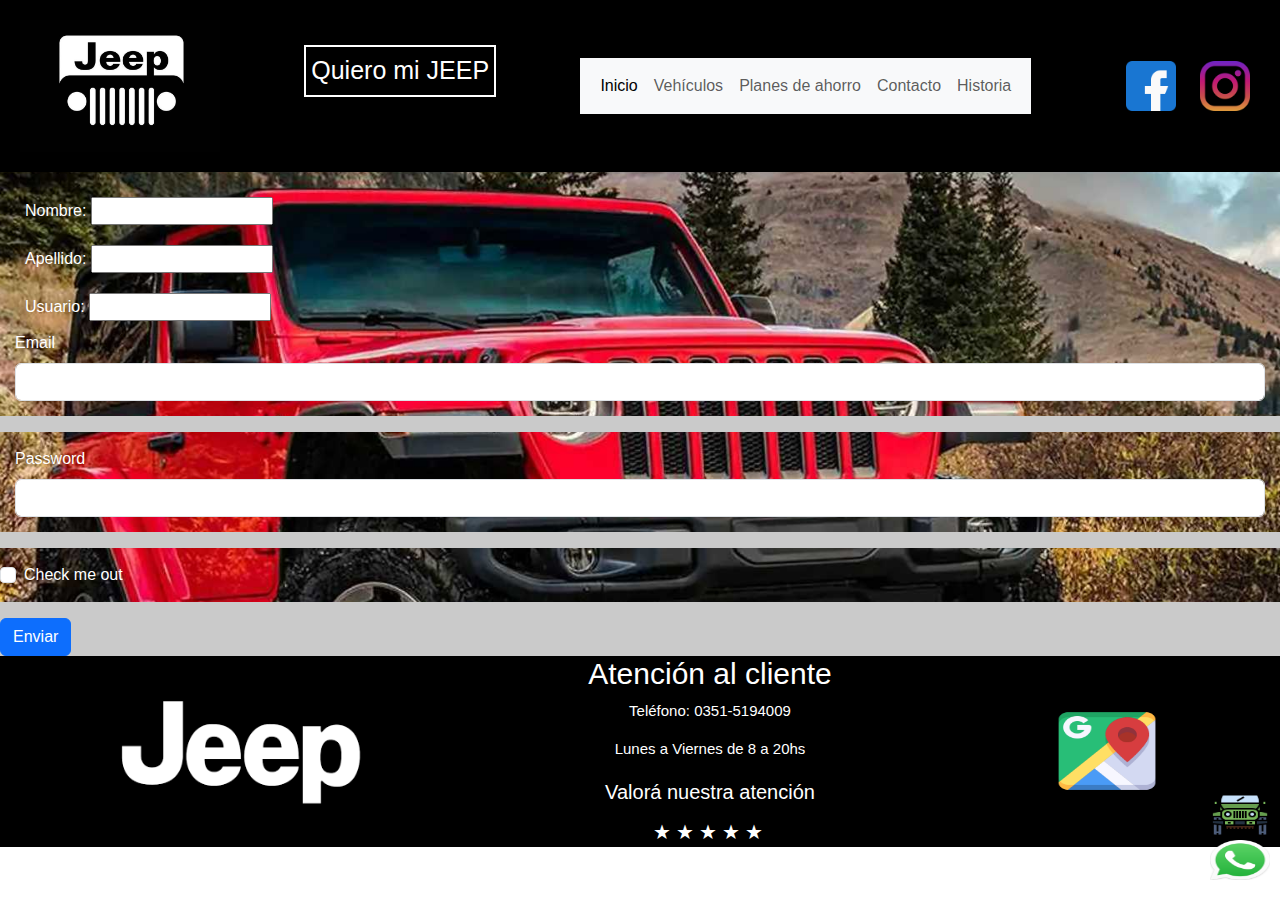
==== pages/contacto.html @ 8668ca27 "jeepcopia1" ====
<!DOCTYPE html>
<html lang="en">

<head>
    <link rel="stylesheet" href="../css/styles.css" />
    <meta charset="UTF-8">
    <meta name="viewport" content="width=device-width, initial-scale=1.0">
    <title>Document</title>
    <link rel="shortcut icon" href="../img/Jeeplogo.png">
    <link href="https://cdn.jsdelivr.net/npm/bootstrap@5.3.3/dist/css/bootstrap.min.css" rel="stylesheet"
        integrity="sha384-QWTKZyjpPEjISv5WaRU9OFeRpok6YctnYmDr5pNlyT2bRjXh0JMhjY6hW+ALEwIH" crossorigin="anonymous">
</head>

<body>
    <header>
        <!--LOGO VEHICULO JEEP-->
        <img src="../img/logovehiculojeep.jpg" alt="logo vehiculo jeep">
        <a href="../pages/vehiculos.html">
            <p>Quiero mi JEEP</p>
        </a>
        <nav class="navbar navbar-expand-lg bg-body-tertiary">
            <div class="container-fluid">
                <button class="navbar-toggler" type="button" data-bs-toggle="collapse" data-bs-target="#navbarText"
                    aria-controls="navbarText" aria-expanded="false" aria-label="Toggle navigation">
                    <span class="navbar-toggler-icon"></span>
                </button>
                <div class="collapse navbar-collapse" id="navbarText">
                    <ul class="navbar-nav me-auto mb-2 mb-lg-0">
                        <li class="nav-item">
                            <a class="nav-link active" aria-current="page" href="../index.html">Inicio</a>
                        </li>
                        <li class="nav-item">
                            <a class="nav-link" href="../pages/vehiculos.html">Vehículos</a>
                        </li>
                        <li class="nav-item">
                            <a class="nav-link" href="../pages/planesdeahorro.html">Planes de ahorro</a>
                        </li>
                        <li class="nav-item">
                            <a class="nav-link" href="../pages/contacto.html">Contacto</a>
                        </li>
                        <li class="nav-item">
                            <a class="nav-link" href="../pages/historia.html">Historia</a>
                        </li>
                    </ul>

                </div>
            </div>
        </nav>
        <div class="redessociales">
            <!--REDES SOCIALES-->
            <a href="https://www.facebook.com/Jeep.com.a" target="_blank"><img src="../img/facebook.png" alt=""></a>
            <a href="https://www.instagram.com/jeep_argentina/" target="_blank"><img src="../img/instagram.png"
                    alt=""></a>
        </div>
    </header>
    <main>
        <form>
            <div class="mb-3">
                <div>
                    <label for="nombre">Nombre:</label>
                    <input type="text" name="nombre" id="nombre">
                </div>
                <div>
                    <label for="apellido">Apellido:</label>
                    <input type="text" name="apellido" id="apellido">
                </div>
                <div>
                    <label for="Usuario">Usuario:</label>
                    <input type="text" name="Usuario" id="Usuario">
                </div>
                <label for="exampleInputEmail1" class="form-label">Email </label>
                <input type="email" class="form-control" id="exampleInputEmail1" aria-describedby="emailHelp">
            </div>
            <div class="mb-3">
                <label for="exampleInputPassword1" class="form-label">Password</label>
                <input type="password" class="form-control" id="exampleInputPassword1">
            </div>
            <div class="mb-3 form-check">
                <input type="checkbox" class="form-check-input" id="exampleCheck1">
                <label class="form-check-label" for="exampleCheck1">Check me out</label>
            </div>
            <button type="submit" class="btn btn-primary">Enviar</button>
        </form>
        <div class="whatsapp">
            <img class="jeepicono" src="../img/jeepicono.png" alt="">
            <a href="https://web.whatsapp.com/" target="_blank"><img class="whatsappicono" src="../img/whatsapp.png"
                    alt=""></a>
        </div>
    </main>
    <footer>
        <img src="../img/Jeeplogo.png" alt="jeep logo">
        <div class="atencionyvaloracion">
            <div class="atencion">
                <h2>Atención al cliente</h2>
                <p>Teléfono: 0351-5194009</p>
                <p>Lunes a Viernes de 8 a 20hs</p>
            </div>
            <div class="valoraciones">
                <p>Valorá nuestra atención</p>
                <ul>
                    <li><a href="">★</a></li>
                    <li><a href="">★</a></li>
                    <li><a href="">★</a></li>
                    <li><a href="">★</a></li>
                    <li><a href="">★</a></li>
                </ul>
            </div>
        </div>
        <a href="https://www.google.com/maps/search/jeep+argentina+concesionarios/@-31.3902182,-64.2924494,12z/data=!3m1!4b1?entry=ttu"
            target="_blank"><img src="../img/google-maps.png" alt=""></a>
    </footer>
    <script src="https://cdn.jsdelivr.net/npm/bootstrap@5.3.3/dist/js/bootstrap.bundle.min.js"
        integrity="sha384-YvpcrYf0tY3lHB60NNkmXc5s9fDVZLESaAA55NDzOxhy9GkcIdslK1eN7N6jIeHz"
        crossorigin="anonymous"></script>
</body>

</html>
---- css/styles.css ----
/**RESET**/
* {
    margin:0;
    padding:0;
    box-sizing: border-box;
    font-family: 'Gill Sans', 'Gill Sans MT', Calibri, 'Trebuchet MS', sans-serif;
}

/**HEADER**/

header {
    background-color: black;
    padding: 20px;
    position: sticky;
    display: flex;
    justify-content: space-between;
    align-items: center;
    z-index: 1;
}

header img {
    width: 200px;
    height: auto;
}


header a p:hover {
    color: orange;
    border-color: orange;
}

header a p {
    font-size: 25px;
    color: white;
    border: 2px solid white;
    padding: 5px;
    display: inline-block;
    text-align: center;
    margin-bottom: 30px;
}

.redessociales a img{
    width: 50px;
    height: 50px;
    margin: 10px;  
}


/**MAIN**/

main {
    background-color: rgba(51, 49, 49, 0.26);
}

.imgpresentacion img {
    width: 100%;
    margin-top: 0;
    padding: 0;
    height: auto;
}


.bienvenidos {
    text-align: center;
}

.bienvenidos h1 {
    font-size: 45px;
    border: 2px solid black;
    display: inline-block;
    padding: 15px;
    margin: 20px;
}

.bienvenidos p {
    font-size: 20px;
    margin: 10px;
    padding: 10px;
}


section h2 {
    font-size: 45px;
    padding: 15px;
    margin: 20px;
    text-align: center;
    text-decoration: underline;
    padding-bottom: 15px;
}

.grilla-productos {
    width: 100%;
    display: grid;
    grid-template-columns: repeat(3, 1fr);
    grid-template-rows: 1fr 1fr ;
    align-items: center;
}

.grilla-productos div {
    width:350px ;
    height: 300px;
    border: 2px solid black;
    text-align: center;
    margin: 40px;
}

.grilla-productos div img {
    width: 250px;
    height: 150px;
}

.grilla-productos div a {
    text-decoration: none;
    background-color: black;
    color: white;
    padding: 15px;
    border-radius: 15px;
}


.grilla-productos div h3 {
    font-size: 30px;
    margin-bottom: 20px;
}


.presentacion {
    display: grid;
    grid-template-columns: repeat(2, 1fr);
    grid-auto-rows: 1fr 1fr;
    margin-left: 15px;
    height: 400px;
    margin-top: 10px;
}

.presentacion p {
    font-size: 25px;
    margin-right: 15px;
    margin-bottom: 25px;
}

.whatsapp {
    position: fixed;
    bottom: 20px;
    right: 10px;
    display: flex;
    flex-direction: column;
}

.jeepicono{
    width: 60px;
    height: 50px;
}

.whatsappicono {
    width: 60px;
    height: 40px;
}

/**FOOTER**/

footer {
    background-color: black;
    color: white;
    display: flex;
    justify-content: space-around;
    align-items: center;
}

footer h2 {
    font-size: 30px;
    text-align: center;
}

footer p {
    text-align: center;
    font-size: 15px;
}

footer img{
    width: 250px;
    height: 150px;
    margin: 15px;
}

footer a img {
    width: 100px;
    height: 80px;
    margin: 20px;
}

.valoraciones {
    font-size: 0;
    text-align: center;
}

.valoraciones p {
    font-size: 20px;  
    margin: 10px; 
    padding: 0px;
}

.valoraciones ul{
    list-style: none;
    margin: 0;
    padding: 0;
}

.valoraciones li {
    display: inline-block;
    margin-right: 5px;
}

.valoraciones li a{
    text-decoration: none;
    font-size: 20px;
    color: white;
}

.valoraciones li a:hover,
.valoraciones li a:focus,
.valoraciones li a:active {
    color:yellow;
}


/*?CONTACTO*/

.mb-3 {
    background-image: url(../img/jeepformulario.jpg);
    background-position: center;
    background-size: cover;
    background-repeat: no-repeat;
    background-attachment: fixed;
    color: white;
    padding: 15px;
}

form div {
    padding: 10px;
}

/*! HISTORIA*/

.historiajeep {
    display: grid;
    grid-template-columns: repeat(2, 1fr);
    grid-template-rows: 0.4fr 1fr;
}

.historiajeep h1 {
    font-size: 45px;
    padding: 15px;
    margin: 20px;
    text-align: center;
    text-decoration: underline;
    padding-bottom: 15px;
    grid-column: 1/3;
}

.historiajeep img {
    width: 700px;
    height: 450px;
}

.historiajeep p {
    font-size: 21px;
    margin: 10px;
    padding: 10px;
}

/*?VEHICULOS*/

.aventura img {
    width: 100%;
    margin-top: 0;
    padding: 0;
    height: 500px;
}

.vehiculos {
    width: 100%;
    display: grid;
    grid-template-columns: repeat(3, 1fr);
    grid-template-rows: 0.4fr 1fr 1fr;
}

.vehiculos h1 {
    font-size: 45px;
    text-align: center;
    padding: 15px;
    margin: 20px;
    grid-column: 1/4;
    text-decoration: underline;
}

.vehiculos div {
    width:350px ;
    height: 300px;
    text-align: center;
    margin-bottom: 20px;
    margin: 40px;
}

.vehiculos div img {
    width: 250px;
    height: 150px;
}

.vehiculos div a {
    text-decoration: none;
    background-color: rgba(255, 255, 0, 0.699);
    color: black;
    padding: 15px;
    border-radius: 15px;
}

.vehiculos div h3 {
    font-size: 30px;
    margin-bottom: 20px;
}

.descripcionmodelos {
    display: grid;
    grid-template-columns: repeat(2, 1fr);
    grid-auto-rows: 1fr 1fr;
    margin-left: 10px;

}

.modelos img {
    width: 280px;
    height: 180px;
    padding: 5px;
}

.modelos-title h2 {
    font-size: 40px;
}

.modelos-title p {
    font-size: 20px;
    margin: 15px;
}

/*! PLANES DE AHORRO*/

.jeepahorro img {
    width: 100%;
    margin-top: 0;
    padding: 0;
    height: 500px;
}

.tarjetasplan {
    display: flex;
    flex-direction: column;
}

.tarjetasplan div {
    width:350px ;
    height: 300px;
    text-align: center;
    margin-bottom: 20px;
    margin: 40px;
}

.tarjetasplan div img {
    width: 250px;
    height: 150px;
}

.tarjetasplan div a {
    text-decoration: none;
    background-color: rgba(255, 255, 0, 0.699);
    color: black;
    padding: 15px;
    border-radius: 15px;
}

.tarjetasplan div h3 {
    font-size: 30px;
    margin-bottom: 20px;
}

/*? MEDIA QUERIES INDEX*/


@media (max-width: 1240px) 
{   .grilla-productos  {
        grid-template-columns: repeat(2, 1fr);
        grid-auto-rows: 400px;
        margin-bottom: 30px;
        align-items: center;
}
    .productos h2 {
        grid-column: 1/3;
    }

    .presentacion p {
        font-size: 22px;
    }

    .whatsapp {
        display:none
    }
}

@media (max-width: 1189px){

    .presentacion {
        height: 350px;
    }
    .presentacion p {
        font-size: 20px;
    }
    .presentacion iframe {
        width: 500px;
        height: 300px;
    }
}


@media (max-width: 1022px) {
    .presentacion {
        display: flex;
        flex-direction: column;
        justify-content: center;
        align-items: center;
        height: 500px;
    }
    .presentacion p {
        margin-top: 20px;
        text-align: center;
        margin: 18px;
    }
    
}


@media (max-width: 935px) {
    .presentacion iframe {
        width: 400px;
        height: 250px;
    }

    .presentacion p {
        font-size: 17px;
    }

}

@media (max-width: 895px) {

    .grilla-productos {
        display: flex;
        flex-direction: column;
        align-items: center;
        
    }

    footer img {
        width: 200px;
        height: 100px;
        }
    }

@media (max-width: 847px) {
    .bienvenidos h1 {
        font-size: 35px;
    }

    .productos h2 {
        font-size: 30px;
    }
    
    .bienvenidos p {
        font-size: 20px;
    }

    .productos div h3 {
        font-size: 20px;
    }

    footer img {
        width: 150px;
        height: 70px;
    }

    footer h2 {
        font-size: 22px;
    }

    footer a img {
        width: 70px;
        height: 50px;
    }
}

@media (max-width: 723px) {
    header a p {
        font-size: 12px;
        }
    section h2 {
        font-size: 35px;
        }

    footer h2 {
        font-size: 13px;
        }

    footer p {
        font-size: 10px;
        }

    footer img {
        width: 120px;
        height: 50px;
        }

    .valoraciones p {
        font-size: 13px;
        }

    .bienvenidos h1 {
        font-size: 25px;
        }
    }

    @media (max-width: 555px){

    .redessociales {
        display: flex;
        flex-direction: column;
        }

    .atencionyvaloracion {
        display: flex;
        flex-direction: column;
        margin-top: 10px;
        }
    
    .bienvenidos h1 {
        font-size: 25px;
    }

    .bienvenidos p {
        font-size: 15px;
    }

    .presentacion iframe {
        width: 80%;
    }

    .presentacion p {
        font-size: 15px;
    }
    }

    @media (max-width: 490px){

    header img  {
        width: 150px;
        }

    .redessociales a img {
        width: 40px;
        height: 40px;
    }

    .bienvenidos h1 {
        font-size: 16px;
    }

    .bienvenidos p {
        font-size: 13px;
    }

    .productos h2 {
        font-size: 23px;
    }

    footer img {
        width: 100px;
        height: 40px;
        }
    }

    @media (max-width: 428px){
        header a p {
            display: none;
            }
    }

    @media (max-width: 384px){
        header img {
            width: 120px;
        }

        .grilla-productos div {
            width: 290px;
            height: 250px;
            margin: 20px;
        }
    }

    /*? MEDIA QUERIES VEHICULOS*/

    @media (max-width: 1075px){
        .aventura img{
            height: auto;
        }

        
        .vehiculos {
            grid-template-columns: repeat(2, 1fr);
            grid-auto-rows: 400px;
            margin-bottom: 30px;
            align-items: center;
        }

        .vehiculos h1 {
            grid-column: 1/3;

        }

        .modelos img {
            width: 200px;
            height: 150px;
        }

        .modelos-title h2 {
            font-size: 30px;
        }

        .modelos-title p {
            font-size: 15px;
        }

    }

    @media (max-width: 819px){
        .descripcionmodelos {
            display: flex;
            flex-direction: column;
            justify-content: center;
            align-items: center;
        }

        .modelos img {
            width: 280px;
            height: 180px;
        }

        .vehiculos {
            display: flex;
            flex-direction: column;
        }

    }

    @media (max-width: 579px){
        .modelos img {
            width: 200px;
            height: 120px;
        }

        .vehiculos h1 {
            font-size: 30px;
        }

    }
    @media (max-width: 415px) {
        .modelos img {
            width: 150px;
            height: 90px;
        }
    }
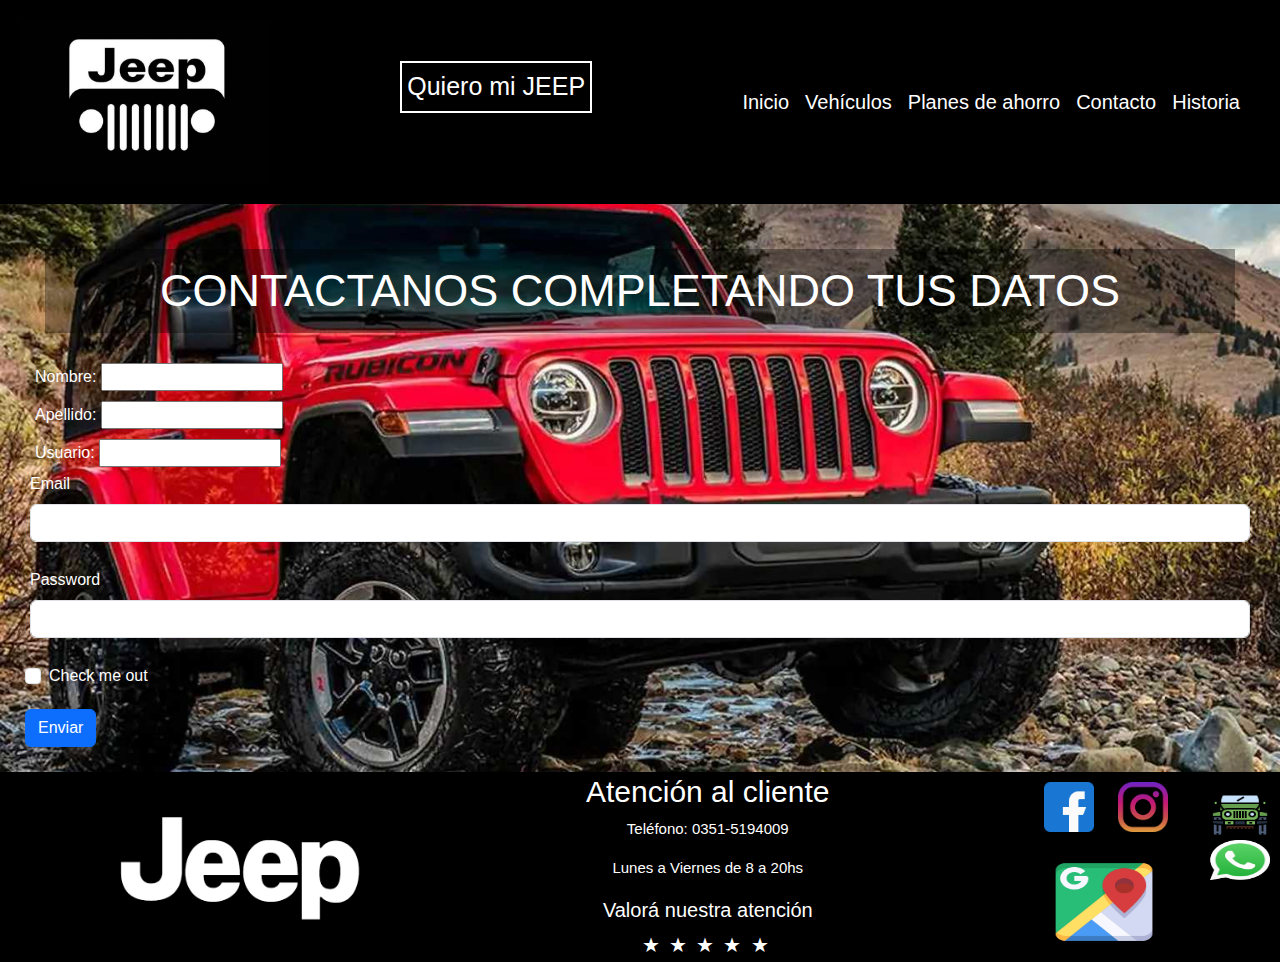
==== commit e37d4ed1: "segundo commit" ====
--- a/pages/contacto.html
+++ b/pages/contacto.html
@@ -1,20 +1,24 @@
 <!DOCTYPE html>
-<html lang="en">
-
+<html lang="es">
 <head>
-    <link rel="stylesheet" href="../css/styles.css" />
+    <meta name="description"
+        content="Descubre nuestra amplia gama de vehículos Jeep en Argentina. Encuentra modelos como Wrangler, Cherokee, y más, con ofertas exclusivas y financiación accesible. ¡Tu aventura Jeep comienza aquí!">
+    <meta name="keywords"
+        content="Jeep, Jeep Wrangler, Contacto Jeep, Servicio al cliente Jeep, Soporte Jeep, Distribuidores Jeep, Venta de Jeep, Reparaciones Jeep, Consultas Jeep, Información de contacto Jeep, Servicio técnico Jeep, Atención al cliente Jeep, Sucursales Jeep, Asistencia Jeep, Información Jeep, Solicitar prueba de manejo Jeep, Jeep service center, Jeep inquiries, Jeep customer support">
     <meta charset="UTF-8">
     <meta name="viewport" content="width=device-width, initial-scale=1.0">
-    <title>Document</title>
+    <title>Contacto Jeep Argentina - Estamos Aquí para Ayudarte</title>
     <link rel="shortcut icon" href="../img/Jeeplogo.png">
     <link href="https://cdn.jsdelivr.net/npm/bootstrap@5.3.3/dist/css/bootstrap.min.css" rel="stylesheet"
         integrity="sha384-QWTKZyjpPEjISv5WaRU9OFeRpok6YctnYmDr5pNlyT2bRjXh0JMhjY6hW+ALEwIH" crossorigin="anonymous">
+    <link rel="stylesheet" href="../scss/estilos.css" />
 </head>
 
 <body>
     <header>
         <!--LOGO VEHICULO JEEP-->
-        <img src="../img/logovehiculojeep.jpg" alt="logo vehiculo jeep">
+        <img src="../img/logovehiculojeep.jpg"
+            alt="logo jeep que se encuentra en el header de la pagina a la izquierda">
         <a href="../pages/vehiculos.html">
             <p>Quiero mi JEEP</p>
         </a>
@@ -42,53 +46,59 @@
                             <a class="nav-link" href="../pages/historia.html">Historia</a>
                         </li>
                     </ul>
-
                 </div>
             </div>
         </nav>
-        <div class="redessociales">
-            <!--REDES SOCIALES-->
-            <a href="https://www.facebook.com/Jeep.com.a" target="_blank"><img src="../img/facebook.png" alt=""></a>
-            <a href="https://www.instagram.com/jeep_argentina/" target="_blank"><img src="../img/instagram.png"
-                    alt=""></a>
+    </header>
+
+    <main>
+        <section class="formulario">
+            <h1>CONTACTANOS COMPLETANDO TUS DATOS</h1>
+            <form>
+                <div class="mb-3">
+                    <div>
+                        <label for="nombre">Nombre:</label>
+                        <input type="text" name="nombre" id="nombre">
+                    </div>
+                    <div>
+                        <label for="apellido">Apellido:</label>
+                        <input type="text" name="apellido" id="apellido">
+                    </div>
+                    <div>
+                        <label for="Usuario">Usuario:</label>
+                        <input type="text" name="Usuario" id="Usuario">
+                    </div>
+                    <label for="exampleInputEmail1" class="form-label">Email </label>
+                    <input type="email" class="form-control" id="exampleInputEmail1" aria-describedby="emailHelp">
+                </div>
+                <div class="mb-3">
+                    <label for="exampleInputPassword1" class="form-label">Password</label>
+                    <input type="password" class="form-control" id="exampleInputPassword1">
+                </div>
+                <div class="mb-3 form-check">
+                    <input type="checkbox" class="form-check-input" id="exampleCheck1">
+                    <label class="form-check-label" for="exampleCheck1">Check me out</label>
+                </div>
+                <button type="submit" class="btn btn-primary">Enviar</button>
+            </form>
+            <div class="whatsapp">
+                <img class="jeepicono" src="../img/jeepicono.png" alt="">
+                <a href="https://web.whatsapp.com/" target="_blank"><img class="whatsappicono" src="../img/whatsapp.png"alt=""></a>
+            </div>
+        </section>
+
+        <div class="whatsapp">
+            <!--ICONO FLOTANTE WHATSAPP-->
+            <img class="jeepicono" src="../img/jeepicono.png"
+                alt="imagen flotante logo vehiculo jeep verde que se encuentra arriba del logo flotante de whatsapp">
+            <a href="https://web.whatsapp.com/" target="_blank"><img class="whatsappicono" src="../img/whatsapp.png"
+                    alt="imagen flotante logo whatsapp para redireccionar a los clientes al celular de la empresa"></a>
         </div>
-    </header>
-    <main>
-        <form>
-            <div class="mb-3">
-                <div>
-                    <label for="nombre">Nombre:</label>
-                    <input type="text" name="nombre" id="nombre">
-                </div>
-                <div>
-                    <label for="apellido">Apellido:</label>
-                    <input type="text" name="apellido" id="apellido">
-                </div>
-                <div>
-                    <label for="Usuario">Usuario:</label>
-                    <input type="text" name="Usuario" id="Usuario">
-                </div>
-                <label for="exampleInputEmail1" class="form-label">Email </label>
-                <input type="email" class="form-control" id="exampleInputEmail1" aria-describedby="emailHelp">
-            </div>
-            <div class="mb-3">
-                <label for="exampleInputPassword1" class="form-label">Password</label>
-                <input type="password" class="form-control" id="exampleInputPassword1">
-            </div>
-            <div class="mb-3 form-check">
-                <input type="checkbox" class="form-check-input" id="exampleCheck1">
-                <label class="form-check-label" for="exampleCheck1">Check me out</label>
-            </div>
-            <button type="submit" class="btn btn-primary">Enviar</button>
-        </form>
-        <div class="whatsapp">
-            <img class="jeepicono" src="../img/jeepicono.png" alt="">
-            <a href="https://web.whatsapp.com/" target="_blank"><img class="whatsappicono" src="../img/whatsapp.png"
-                    alt=""></a>
-        </div>
+    
     </main>
+
     <footer>
-        <img src="../img/Jeeplogo.png" alt="jeep logo">
+        <img src="../img/Jeeplogo.png" alt="Imagen logo jeep que se encuentra en el footer a la izquierda">
         <div class="atencionyvaloracion">
             <div class="atencion">
                 <h2>Atención al cliente</h2>
@@ -106,12 +116,21 @@
                 </ul>
             </div>
         </div>
-        <a href="https://www.google.com/maps/search/jeep+argentina+concesionarios/@-31.3902182,-64.2924494,12z/data=!3m1!4b1?entry=ttu"
-            target="_blank"><img src="../img/google-maps.png" alt=""></a>
+        <div>
+            <div class="redessociales">
+                <!--REDES SOCIALES-->
+                <a href="https://www.facebook.com/Jeep.com.a" target="_blank"><img src="../img/facebook.png"
+                        alt="imagen logo facebook que se encuentra en el footer a la derecha para redireccionar a los clientes al facebook de la empresa"></a>
+                <a href="https://www.instagram.com/jeep_argentina/" target="_blank"><img src="../img/instagram.png"
+                        alt="imagen logo instagram que se encuentra en el footer a la derecha para redireccionar a los clientes al instagram de la empresa"></a>
+            </div>
+            <a href="https://www.google.com/maps/search/jeep+argentina+concesionarios/@-31.3902182,-64.2924494,12z/data=!3m1!4b1?entry=ttu"
+                target="_blank"><img src="../img/google-maps.png"
+                    alt="imagen google maps que se encuentra en el footer debajo de las redes sociales para redireccionar a los clientes a la ubicacion de la empresa"></a>
+        </div>
     </footer>
     <script src="https://cdn.jsdelivr.net/npm/bootstrap@5.3.3/dist/js/bootstrap.bundle.min.js"
         integrity="sha384-YvpcrYf0tY3lHB60NNkmXc5s9fDVZLESaAA55NDzOxhy9GkcIdslK1eN7N6jIeHz"
         crossorigin="anonymous"></script>
 </body>
-
 </html>--- a/scss/estilos.css
+++ b/scss/estilos.css
@@ -0,0 +1,688 @@
+/**RESET**/
+* {
+  margin: 0;
+  padding: 0;
+  box-sizing: border-box;
+  font-family: "Gill Sans", "Gill Sans MT", Calibri, "Trebuchet MS", sans-serif;
+}
+
+/**VARIABLES**/
+main {
+  background-color: rgba(51, 49, 49, 0.26);
+}
+
+.whatsapp {
+  position: fixed;
+  bottom: 20px;
+  right: 10px;
+  display: flex;
+  flex-direction: column;
+}
+
+.jeepicono {
+  width: 60px;
+  height: 50px;
+}
+
+.whatsappicono {
+  width: 60px;
+  height: 40px;
+}
+
+/*?HEADER DE INDEX + PAGES*/
+header {
+  background-color: black;
+  padding: 20px;
+  position: sticky;
+  display: flex;
+  justify-content: space-between;
+  align-items: center;
+  z-index: 1;
+}
+header img {
+  width: 250px;
+  height: auto;
+}
+header a p {
+  font-size: 25px;
+  color: white;
+  border: 2px solid white;
+  padding: 5px;
+  display: inline-block;
+  text-align: center;
+  margin-bottom: 30px;
+}
+header a p:hover {
+  color: orange;
+  border-color: orange;
+}
+header .navbar {
+  background-color: black !important;
+}
+header .navbar .container-fluid .navbar-toggler {
+  background-color: white !important;
+}
+header .navbar .container-fluid ul li a {
+  font-size: 20px !important;
+  color: white !important;
+}
+
+/*! MAIN DEL INDEX*/
+main .imgpresentacion img {
+  width: 100%;
+  margin-top: 0;
+  padding: 0;
+  height: auto;
+}
+main .bienvenidos {
+  text-align: center;
+}
+main .bienvenidos h1 {
+  font-size: 45px;
+  padding: 15px;
+  margin: 20px;
+  background-color: rgba(0, 0, 0, 0.164);
+}
+main .bienvenidos p {
+  font-size: 20px;
+  margin: 10px;
+  padding: 10px;
+}
+main .productos h2 {
+  font-size: 45px;
+  padding: 15px;
+  margin: 20px;
+  text-align: center;
+  background-color: rgba(0, 0, 0, 0.164);
+  padding-bottom: 15px;
+}
+main .grilla-productos {
+  width: 100%;
+  display: grid;
+  grid-template-columns: repeat(3, 1fr);
+  grid-template-rows: 1fr 1fr;
+  align-items: center;
+}
+main .grilla-productos div {
+  width: 350px;
+  height: 300px;
+  text-align: center;
+  margin: 40px;
+}
+main .grilla-productos div img {
+  width: 250px;
+  height: 150px;
+}
+main .grilla-productos div h3 {
+  font-size: 30px;
+  margin-bottom: 20px;
+}
+main .grilla-productos div a {
+  text-decoration: none;
+  background-color: black;
+  color: white;
+  padding: 15px;
+  border-radius: 15px;
+}
+main .presentacion {
+  display: grid;
+  grid-template-columns: repeat(2, 1fr);
+  grid-auto-rows: auto auto;
+  height: 550px;
+  margin-left: 25px;
+  margin-top: 10px;
+}
+main .presentacion h2 {
+  font-size: 45px;
+  padding: 25px;
+  margin: 20px;
+  text-align: center;
+  background-color: rgba(0, 0, 0, 0.164);
+  grid-column: 1/3;
+}
+main .presentacion p {
+  font-size: 22px;
+  margin-right: 15px;
+}
+main .whatsapp {
+  position: fixed;
+  bottom: 20px;
+  right: 10px;
+  display: flex;
+  flex-direction: column;
+}
+main .whatsapp .jeepicono {
+  width: 60px;
+  height: 50px;
+}
+main .whatsapp .whatsappicono {
+  width: 60px;
+  height: 40px;
+}
+
+/*! MAIN DE VEHICULOS*/
+main .aventura img {
+  width: 100%;
+  margin-top: 0;
+  padding: 0;
+  height: 500px;
+}
+main .vehiculos {
+  width: 100%;
+  display: grid;
+  grid-template-columns: repeat(3, 1fr);
+  grid-template-rows: 0.4fr 1fr 1fr;
+}
+main .vehiculos h1 {
+  font-size: 45px;
+  text-align: center;
+  padding: 15px;
+  margin: 20px;
+  grid-column: 1/4;
+  background-color: rgba(0, 0, 0, 0.336);
+}
+main .vehiculos div {
+  width: 350px;
+  height: 300px;
+  text-align: center;
+  margin-bottom: 20px;
+  margin: 40px;
+}
+main .vehiculos div img {
+  width: 250px;
+  height: 150px;
+}
+main .vehiculos div h3 {
+  font-size: 30px;
+  margin-bottom: 20px;
+}
+main .vehiculos div a {
+  text-decoration: none;
+  background-color: rgba(255, 255, 0, 0.699);
+  color: black;
+  padding: 15px;
+  border-radius: 15px;
+}
+main .descripcionmodelos {
+  display: grid;
+  grid-template-columns: repeat(2, 1fr);
+  grid-auto-rows: 1fr 1fr;
+  margin-left: 10px;
+}
+main .descripcionmodelos .modelos img {
+  width: 280px;
+  height: 180px;
+  padding: 5px;
+}
+main .descripcionmodelos .modelos-title h2 {
+  font-size: 40px;
+  text-align: center;
+  text-decoration: underline;
+}
+main .descripcionmodelos .modelos-title p {
+  font-size: 20px;
+  margin: 15px;
+}
+
+/*? MAIN PLANES DE AHORRO*/
+main .jeepahorro img {
+  width: 100%;
+  margin-top: 0;
+  padding: 0;
+  height: 500px;
+}
+main .tarjetasplan {
+  display: grid;
+  grid-template-columns: repeat(2, 1fr);
+  grid-auto-rows: 0.4fr 1fr;
+  padding-bottom: 45px;
+}
+main .tarjetasplan h1 {
+  font-size: 45px;
+  text-align: center;
+  padding: 15px;
+  margin: 20px;
+  grid-column: 1/3;
+  background-color: rgba(0, 0, 0, 0.164);
+}
+main .tarjetasplan div {
+  width: 350px;
+  height: 300px;
+  text-align: center;
+  margin-bottom: 20px;
+  margin: 40px;
+}
+main .tarjetasplan div img {
+  width: 250px;
+  height: 150px;
+}
+main .tarjetasplan div h3 {
+  font-size: 30px;
+  margin-bottom: 20px;
+}
+main .tarjetasplan div a {
+  text-decoration: none;
+  background-color: rgba(255, 255, 0, 0.699);
+  color: black;
+  padding: 15px;
+  border-radius: 15px;
+}
+main .tarjetasplan .tipodeplan h2 {
+  font-size: 30px;
+  padding: 5px;
+  text-decoration: underline;
+}
+main .tarjetasplan .tipodeplan p {
+  font-size: 18px;
+  text-align: center;
+}
+
+/*! MAIN DE CONTACTO*/
+main .formulario {
+  background-image: url(../img/jeepformulario.jpg);
+  background-position: center;
+  background-size: cover;
+  background-repeat: no-repeat;
+  background-attachment: fixed;
+  color: white;
+  padding: 25px;
+}
+main .formulario h1 {
+  font-size: 45px;
+  text-align: center;
+  padding: 15px;
+  margin: 20px;
+  background-color: rgba(0, 0, 0, 0.336);
+}
+main form div {
+  padding: 5px;
+}
+
+/*? MAIN DE HISTORIA*/
+main .jeephistoria img {
+  width: 100%;
+  margin-top: 0;
+  padding: 0;
+  height: auto;
+}
+main .jeephistoria h1 {
+  font-size: 45px;
+  text-align: center;
+  padding: 15px;
+  margin: 20px;
+  background-color: rgba(0, 0, 0, 0.336);
+}
+main .jeephistoria p {
+  font-size: 25px;
+  margin: 10px;
+  padding: 10px;
+  text-align: center;
+}
+main .jeephistoria .historiaimg {
+  display: flex;
+  justify-content: center;
+  align-items: center;
+}
+main .jeephistoria .historiaimg img {
+  width: 450px;
+  height: 260px;
+  padding: 10px;
+}
+main .jeephistoria h2 {
+  font-size: 45px;
+  text-align: center;
+  padding: 15px;
+  margin: 20px;
+  background-color: rgba(0, 0, 0, 0.336);
+}
+
+/*$ FOOTER INDEX + PAGES*/
+footer {
+  background-color: black;
+  color: white;
+  display: flex;
+  justify-content: space-around;
+  align-items: center;
+}
+footer img {
+  width: 250px;
+  height: 150px;
+  margin: 15px;
+}
+footer div .atencion h2 {
+  font-size: 30px;
+  text-align: center;
+}
+footer div .atencion p {
+  font-size: 15px;
+  text-align: center;
+}
+footer div .valoraciones {
+  font-size: 15px;
+  text-align: center;
+}
+footer div .valoraciones p {
+  font-size: 20px;
+  margin: 5px;
+  text-align: center;
+}
+footer div .valoraciones ul {
+  list-style: none;
+  margin: 0;
+  padding: 0;
+}
+footer div .valoraciones ul li {
+  display: inline-block;
+  margin-right: 5px;
+}
+footer div .valoraciones ul li a {
+  text-decoration: none;
+  font-size: 20px;
+  color: white;
+}
+footer div .valoraciones ul li a:hover {
+  color: yellow;
+}
+footer a img {
+  width: 100px;
+  height: 80px;
+  margin: 20px;
+}
+footer .redessociales a img {
+  width: 50px;
+  height: 50px;
+  margin: 10px;
+}
+
+/*! MEDIA QUERYS DE INDEX*/
+@media (max-width: 1075px) {
+  main .productos .grilla-productos {
+    grid-template-columns: repeat(2, 1fr);
+    grid-auto-rows: 400px;
+    margin-bottom: 30px;
+    align-items: center;
+  }
+  main .productos .productos h2 {
+    grid-column: 1/3;
+  }
+  main .productos .presentacion p {
+    font-size: 15px;
+  }
+  main .presentacion {
+    height: 450px;
+  }
+  main .presentacion iframe {
+    width: 400px;
+    height: 250px;
+  }
+  main .presentacion h2 {
+    font-size: 33px;
+  }
+  main .presentacion p {
+    font-size: 16px;
+    text-align: center;
+    margin-bottom: 25px;
+  }
+  main .whatsapp {
+    display: none;
+  }
+}
+@media (max-width: 883px) {
+  main .presentacion iframe {
+    width: 370px;
+    height: 230px;
+  }
+  main .presentacion p {
+    font-size: 14px;
+  }
+  footer img {
+    width: 180px;
+    height: 90px;
+  }
+  footer div .atencion h2 {
+    font-size: 22px;
+  }
+  footer div .atencion p {
+    font-size: 12px;
+  }
+  footer div .valoraciones p {
+    font-size: 17px;
+  }
+  footer a img {
+    width: 70px;
+    height: 60px;
+  }
+}
+@media (max-width: 787px) {
+  main .bienvenidos h1 {
+    font-size: 30px;
+  }
+  main .bienvenidos p {
+    font-size: 15px;
+  }
+  main .productos h2 {
+    font-size: 30px;
+  }
+  main .grilla-productos {
+    display: flex;
+    flex-direction: column;
+    justify-content: center;
+    align-items: center;
+  }
+  main .presentacion {
+    height: 600px;
+    display: flex;
+    flex-direction: column;
+    justify-content: center;
+    align-items: center;
+  }
+  main .presentacion h2 {
+    font-size: 25px;
+  }
+  main .presentacion iframe {
+    width: 60%;
+    height: 60%;
+  }
+  main .presentacion p {
+    font-size: 12px;
+    margin-top: 40px;
+  }
+}
+@media (max-width: 617px) {
+  header img {
+    width: 135px;
+  }
+  header a p {
+    font-size: 13px;
+  }
+  main .bienvenidos h1 {
+    font-size: 19px;
+  }
+  main .bienvenidos p {
+    font-size: 12px;
+  }
+  main .productos h2 {
+    font-size: 19px;
+  }
+  main .presentacion h2 {
+    font-size: 16px;
+  }
+  footer img {
+    width: 80px;
+    height: 50px;
+  }
+  footer div .atencion h2 {
+    font-size: 16px;
+  }
+  footer div .atencion p {
+    font-size: 10px;
+  }
+  footer div .valoraciones p {
+    font-size: 12px;
+  }
+  footer a img {
+    width: 40px;
+    height: 35px;
+  }
+  footer .redessociales {
+    display: flex;
+    justify-content: center;
+    flex-wrap: wrap;
+  }
+  footer .redessociales a img {
+    width: 40px;
+    height: 35px;
+  }
+}
+/*! MEDIA QUERYS DE VEHICULOS*/
+@media (max-width: 1075px) {
+  main .aventura img {
+    height: auto;
+  }
+  main .vehiculos {
+    grid-template-columns: repeat(2, 1fr);
+    grid-auto-rows: 400px;
+    margin-bottom: 30px;
+    align-items: center;
+  }
+  main .vehiculos h1 {
+    grid-column: 1/3;
+  }
+  main .descripcionmodelos .modelos img {
+    width: 200px;
+    height: 150px;
+  }
+  main .descripcionmodelos .modelos-title h2 {
+    font-size: 30px;
+  }
+  main .descripcionmodelos .modelos-title p {
+    font-size: 15px;
+    text-align: center;
+  }
+}
+@media (max-width: 843px) {
+  main .vehiculos {
+    display: flex;
+    flex-direction: column;
+    justify-content: center;
+    align-items: center;
+  }
+  main .descripcionmodelos {
+    display: flex;
+    flex-wrap: wrap;
+    justify-content: center;
+    align-items: center;
+  }
+  main .descripcionmodelos .modelos {
+    display: flex;
+    flex-wrap: wrap;
+    justify-content: center;
+    align-items: center;
+  }
+  main .descripcionmodelos .modelos img {
+    width: 280px;
+    height: 180px;
+  }
+}
+@media (max-width: 579px) {
+  main .vehiculos h1 {
+    font-size: 30px;
+  }
+  main .descripcionmodelos .modelos img {
+    width: 200px;
+    height: 130px;
+  }
+}
+@media (max-width: 415px) {
+  main .descripcionmodelos .modelos img {
+    width: 150px;
+    height: 90px;
+  }
+}
+/*! MEDIA QUERYS DE PLANES DE AHORRO*/
+@media (max-width: 1008px) {
+  main .jeepahorro img {
+    height: auto;
+  }
+  main .tarjetasplan h1 {
+    font-size: 32px;
+  }
+  main .tarjetasplan .tipodeplan h2 {
+    font-size: 25px;
+  }
+  main .tarjetasplan .tipodeplan p {
+    font-size: 15px;
+  }
+}
+@media (max-width: 842px) {
+  main .tarjetasplan {
+    display: flex;
+    flex-direction: column;
+    justify-content: center;
+    align-items: center;
+  }
+  main .tarjetasplan h1 {
+    font-size: 25px;
+  }
+  main .tarjetasplan div {
+    width: 280px;
+    height: 180px;
+  }
+}
+@media (max-width: 664px) {
+  main .tarjetasplan h1 {
+    font-size: 20px;
+  }
+  main .tarjetasplan .tipodeplan h2 {
+    font-size: 20px;
+  }
+  main .tarjetasplan .tipodeplan p {
+    font-size: 13px;
+  }
+}
+/*! MEDIA QUERYS DE CONTACTO*/
+@media (max-width: 906px) {
+  main .formulario h1 {
+    font-size: 30px;
+  }
+}
+@media (max-width: 644px) {
+  main .formulario h1 {
+    font-size: 20px;
+  }
+}
+@media (max-width: 472px) {
+  main .formulario h1 {
+    font-size: 13px;
+  }
+}
+/*! MEDIA QUERYS DE HISTORIA*/
+@media (max-width: 1008px) {
+  main .jeephistoria img {
+    height: auto;
+  }
+  main .jeephistoria h1 {
+    font-size: 30px;
+  }
+  main .jeephistoria p {
+    font-size: 20px;
+  }
+  main .jeephistoria .historiaimg {
+    flex-direction: column;
+  }
+  main .jeephistoria .historiaimg img {
+    width: 80%;
+    height: 80%;
+  }
+}
+@media (max-width: 794px) {
+  main .jeephistoria h1 {
+    font-size: 20px;
+  }
+  main .jeephistoria p {
+    font-size: 15px;
+  }
+  main .jeephistoria h2 {
+    font-size: 20px;
+  }
+}/*# sourceMappingURL=estilos.css.map */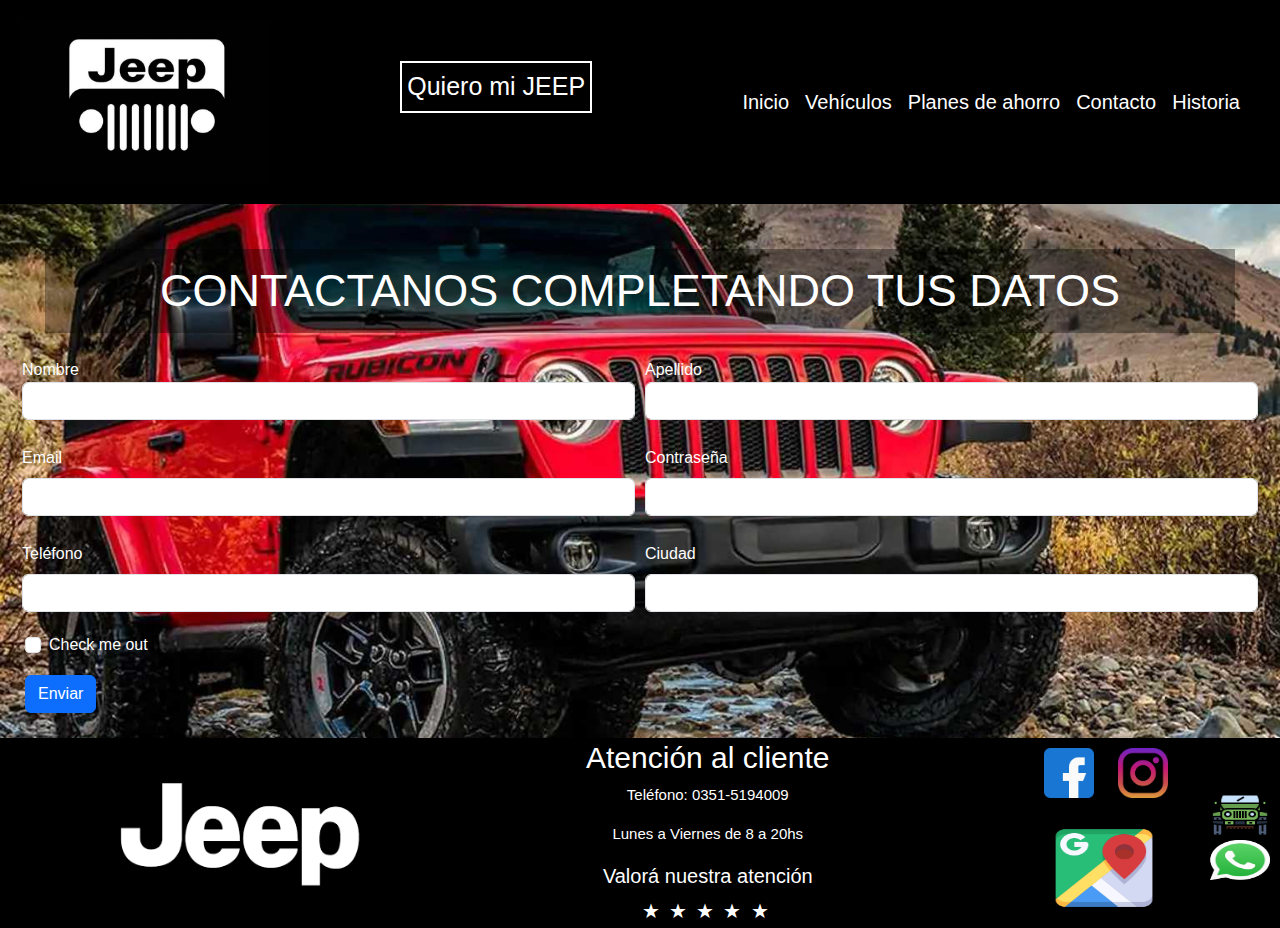
==== commit a0b029aa: "tercer commit" ====
--- a/pages/contacto.html
+++ b/pages/contacto.html
@@ -1,5 +1,6 @@
 <!DOCTYPE html>
 <html lang="es">
+
 <head>
     <meta name="description"
         content="Descubre nuestra amplia gama de vehículos Jeep en Argentina. Encuentra modelos como Wrangler, Cherokee, y más, con ofertas exclusivas y financiación accesible. ¡Tu aventura Jeep comienza aquí!">
@@ -54,36 +55,47 @@
     <main>
         <section class="formulario">
             <h1>CONTACTANOS COMPLETANDO TUS DATOS</h1>
-            <form>
-                <div class="mb-3">
-                    <div>
-                        <label for="nombre">Nombre:</label>
-                        <input type="text" name="nombre" id="nombre">
+            <form class="row g-3">
+                <div class="col-md-6">
+                    <label for="nombre">Nombre</label>
+                    <input type="text" class="form-control" id="nombre">
+                </div>
+                <div class="col-md-6">
+                    <label for="apellido">Apellido</label>
+                    <input type="text" class="form-control" id="apellido">
+                </div>
+                <div class="col-md-6">
+                    <label for="inputEmail4" class="form-label">Email</label>
+                    <input type="email" class="form-control" id="inputEmail4">
+                </div>
+                <div class="col-md-6">
+                    <label for="inputPassword4" class="form-label">Contraseña</label>
+                    <input type="password" class="form-control" id="inputPassword4">
+                </div>
+                <div class="col-md-6">
+                    <label for="inputPhone" class="form-label">Teléfono</label>
+                    <input type="tel" class="form-control" id="inputPhone" name="telefono">
+                </div>
+                <div class="col-md-6">
+                    <label for="inputCity" class="form-label">Ciudad</label>
+                    <input type="text" class="form-control" id="inputCity">
+                </div>
+                <div class="col-12">
+                    <div class="form-check">
+                        <input class="form-check-input" type="checkbox" id="gridCheck">
+                        <label class="form-check-label" for="gridCheck">
+                            Check me out
+                        </label>
                     </div>
-                    <div>
-                        <label for="apellido">Apellido:</label>
-                        <input type="text" name="apellido" id="apellido">
-                    </div>
-                    <div>
-                        <label for="Usuario">Usuario:</label>
-                        <input type="text" name="Usuario" id="Usuario">
-                    </div>
-                    <label for="exampleInputEmail1" class="form-label">Email </label>
-                    <input type="email" class="form-control" id="exampleInputEmail1" aria-describedby="emailHelp">
                 </div>
-                <div class="mb-3">
-                    <label for="exampleInputPassword1" class="form-label">Password</label>
-                    <input type="password" class="form-control" id="exampleInputPassword1">
+                <div class="col-12">
+                    <button type="submit" class="btn btn-primary">Enviar</button>
                 </div>
-                <div class="mb-3 form-check">
-                    <input type="checkbox" class="form-check-input" id="exampleCheck1">
-                    <label class="form-check-label" for="exampleCheck1">Check me out</label>
-                </div>
-                <button type="submit" class="btn btn-primary">Enviar</button>
             </form>
             <div class="whatsapp">
                 <img class="jeepicono" src="../img/jeepicono.png" alt="">
-                <a href="https://web.whatsapp.com/" target="_blank"><img class="whatsappicono" src="../img/whatsapp.png"alt=""></a>
+                <a href="https://web.whatsapp.com/" target="_blank"><img class="whatsappicono" src="../img/whatsapp.png"
+                        alt=""></a>
             </div>
         </section>
 
@@ -94,7 +106,7 @@
             <a href="https://web.whatsapp.com/" target="_blank"><img class="whatsappicono" src="../img/whatsapp.png"
                     alt="imagen flotante logo whatsapp para redireccionar a los clientes al celular de la empresa"></a>
         </div>
-    
+
     </main>
 
     <footer>
@@ -133,4 +145,5 @@
         integrity="sha384-YvpcrYf0tY3lHB60NNkmXc5s9fDVZLESaAA55NDzOxhy9GkcIdslK1eN7N6jIeHz"
         crossorigin="anonymous"></script>
 </body>
+
 </html>--- a/scss/estilos.css
+++ b/scss/estilos.css
@@ -6,7 +6,6 @@
   font-family: "Gill Sans", "Gill Sans MT", Calibri, "Trebuchet MS", sans-serif;
 }
 
-/**VARIABLES**/
 main {
   background-color: rgba(51, 49, 49, 0.26);
 }
@@ -27,6 +26,13 @@
 .whatsappicono {
   width: 60px;
   height: 40px;
+}
+
+main .tarjetasplan, main .descripcionmodelos {
+  display: grid;
+  grid-template-columns: repeat(2, 1fr);
+  grid-auto-rows: 0.4fr 1fr;
+  align-items: center;
 }
 
 /*?HEADER DE INDEX + PAGES*/
@@ -55,6 +61,8 @@
 header a p:hover {
   color: orange;
   border-color: orange;
+  transition: 0.5s;
+  transform: scale(1.1);
 }
 header .navbar {
   background-color: black !important;
@@ -65,6 +73,11 @@
 header .navbar .container-fluid ul li a {
   font-size: 20px !important;
   color: white !important;
+}
+header .navbar .container-fluid ul li a:hover {
+  color: orange !important;
+  transition: 0.5s;
+  transform: scale(1.05);
 }
 
 /*! MAIN DEL INDEX*/
@@ -101,13 +114,16 @@
   display: grid;
   grid-template-columns: repeat(3, 1fr);
   grid-template-rows: 1fr 1fr;
-  align-items: center;
 }
 main .grilla-productos div {
   width: 350px;
   height: 300px;
   text-align: center;
   margin: 40px;
+  transition: 1s;
+}
+main .grilla-productos div:hover {
+  transform: scale(1.1);
 }
 main .grilla-productos div img {
   width: 250px;
@@ -123,6 +139,10 @@
   color: white;
   padding: 15px;
   border-radius: 15px;
+  transition: 0.5s;
+}
+main .grilla-productos div a:hover {
+  background-color: rgba(255, 166, 0, 0.507);
 }
 main .presentacion {
   display: grid;
@@ -187,6 +207,10 @@
   text-align: center;
   margin-bottom: 20px;
   margin: 40px;
+  transition: 1s;
+}
+main .vehiculos div:hover {
+  transform: scale(1.1);
 }
 main .vehiculos div img {
   width: 250px;
@@ -202,17 +226,20 @@
   color: black;
   padding: 15px;
   border-radius: 15px;
-}
-main .descripcionmodelos {
-  display: grid;
-  grid-template-columns: repeat(2, 1fr);
-  grid-auto-rows: 1fr 1fr;
-  margin-left: 10px;
+  transition: 0.5s;
+}
+main .vehiculos div a:hover {
+  background-color: orangered;
 }
 main .descripcionmodelos .modelos img {
   width: 280px;
   height: 180px;
   padding: 5px;
+  margin: 5px;
+  transition: 1s;
+}
+main .descripcionmodelos .modelos img:hover {
+  transform: scale(1.05);
 }
 main .descripcionmodelos .modelos-title h2 {
   font-size: 40px;
@@ -232,9 +259,6 @@
   height: 500px;
 }
 main .tarjetasplan {
-  display: grid;
-  grid-template-columns: repeat(2, 1fr);
-  grid-auto-rows: 0.4fr 1fr;
   padding-bottom: 45px;
 }
 main .tarjetasplan h1 {
@@ -251,6 +275,10 @@
   text-align: center;
   margin-bottom: 20px;
   margin: 40px;
+  transition: 1s;
+}
+main .tarjetasplan div:hover {
+  transform: scale(1.1);
 }
 main .tarjetasplan div img {
   width: 250px;
@@ -266,15 +294,31 @@
   color: black;
   padding: 15px;
   border-radius: 15px;
+  transition: 0.5s;
+}
+main .tarjetasplan div a:hover {
+  background-color: orangered;
+}
+main .tarjetasplan .tipodeplan {
+  background-color: black;
+  border-radius: 25px;
+  box-sizing: border-box;
+  padding: 20px;
+  margin: 0px;
 }
 main .tarjetasplan .tipodeplan h2 {
-  font-size: 30px;
+  font-size: 23px;
   padding: 5px;
   text-decoration: underline;
+  color: white;
+  margin: 0px;
 }
 main .tarjetasplan .tipodeplan p {
-  font-size: 18px;
-  text-align: center;
+  font-size: 14px;
+  text-align: center;
+  color: white;
+  padding: 5px;
+  margin: 0px;
 }
 
 /*! MAIN DE CONTACTO*/
@@ -294,41 +338,51 @@
   margin: 20px;
   background-color: rgba(0, 0, 0, 0.336);
 }
-main form div {
+main .formulario form .col-md-6 {
   padding: 5px;
 }
+main .formulario form .col-md-6 input {
+  width: 100%;
+}
 
 /*? MAIN DE HISTORIA*/
-main .jeephistoria img {
+.maindehistoria {
+  background-color: white;
+}
+.maindehistoria .jeephistoria img {
   width: 100%;
   margin-top: 0;
   padding: 0;
   height: auto;
 }
-main .jeephistoria h1 {
+.maindehistoria .jeephistoria h1 {
   font-size: 45px;
   text-align: center;
   padding: 15px;
   margin: 20px;
   background-color: rgba(0, 0, 0, 0.336);
 }
-main .jeephistoria p {
+.maindehistoria .jeephistoria p {
   font-size: 25px;
   margin: 10px;
   padding: 10px;
   text-align: center;
 }
-main .jeephistoria .historiaimg {
+.maindehistoria .jeephistoria .historiaimg {
   display: flex;
   justify-content: center;
   align-items: center;
 }
-main .jeephistoria .historiaimg img {
+.maindehistoria .jeephistoria .historiaimg img {
   width: 450px;
   height: 260px;
   padding: 10px;
-}
-main .jeephistoria h2 {
+  transition: 1s;
+}
+.maindehistoria .jeephistoria .historiaimg img:hover {
+  transform: scale(1.03);
+}
+.maindehistoria .jeephistoria h2 {
   font-size: 45px;
   text-align: center;
   padding: 15px;
@@ -379,6 +433,7 @@
   text-decoration: none;
   font-size: 20px;
   color: white;
+  transition: 0.3s;
 }
 footer div .valoraciones ul li a:hover {
   color: yellow;
@@ -387,14 +442,21 @@
   width: 100px;
   height: 80px;
   margin: 20px;
+  transition: 1s;
+}
+footer a img:hover {
+  transform: scale(1.2);
 }
 footer .redessociales a img {
   width: 50px;
   height: 50px;
   margin: 10px;
-}
-
-/*! MEDIA QUERYS DE INDEX*/
+  transition: 1s;
+}
+footer .redessociales a img:hover {
+  transform: scale(1.2);
+}
+
 @media (max-width: 1075px) {
   main .productos .grilla-productos {
     grid-template-columns: repeat(2, 1fr);
@@ -454,6 +516,9 @@
   }
 }
 @media (max-width: 787px) {
+  header a p {
+    font-size: 15px;
+  }
   main .bienvenidos h1 {
     font-size: 30px;
   }
@@ -470,7 +535,7 @@
     align-items: center;
   }
   main .presentacion {
-    height: 600px;
+    height: 550px;
     display: flex;
     flex-direction: column;
     justify-content: center;
@@ -490,7 +555,7 @@
 }
 @media (max-width: 617px) {
   header img {
-    width: 135px;
+    width: 175px;
   }
   header a p {
     font-size: 13px;
@@ -502,7 +567,7 @@
     font-size: 12px;
   }
   main .productos h2 {
-    font-size: 19px;
+    font-size: 20px;
   }
   main .presentacion h2 {
     font-size: 16px;
@@ -534,7 +599,14 @@
     height: 35px;
   }
 }
-/*! MEDIA QUERYS DE VEHICULOS*/
+@media (max-width: 530px) {
+  header a {
+    display: none;
+  }
+  header .navbar .container-fluid ul li a {
+    font-size: 15px !important;
+  }
+}
 @media (max-width: 1075px) {
   main .aventura img {
     height: auto;
@@ -599,19 +671,12 @@
     height: 90px;
   }
 }
-/*! MEDIA QUERYS DE PLANES DE AHORRO*/
 @media (max-width: 1008px) {
   main .jeepahorro img {
     height: auto;
   }
   main .tarjetasplan h1 {
     font-size: 32px;
-  }
-  main .tarjetasplan .tipodeplan h2 {
-    font-size: 25px;
-  }
-  main .tarjetasplan .tipodeplan p {
-    font-size: 15px;
   }
 }
 @media (max-width: 842px) {
@@ -624,23 +689,22 @@
   main .tarjetasplan h1 {
     font-size: 25px;
   }
-  main .tarjetasplan div {
-    width: 280px;
-    height: 180px;
-  }
 }
 @media (max-width: 664px) {
   main .tarjetasplan h1 {
     font-size: 20px;
   }
+  main .tarjetasplan .tipodeplan {
+    width: 320px;
+    height: 270px;
+  }
   main .tarjetasplan .tipodeplan h2 {
-    font-size: 20px;
+    font-size: 21px;
   }
   main .tarjetasplan .tipodeplan p {
     font-size: 13px;
   }
 }
-/*! MEDIA QUERYS DE CONTACTO*/
 @media (max-width: 906px) {
   main .formulario h1 {
     font-size: 30px;
@@ -656,33 +720,32 @@
     font-size: 13px;
   }
 }
-/*! MEDIA QUERYS DE HISTORIA*/
-@media (max-width: 1008px) {
-  main .jeephistoria img {
+@media (max-width: 1181px) {
+  .maindehistoria .jeephistoria img {
     height: auto;
   }
-  main .jeephistoria h1 {
+  .maindehistoria .jeephistoria h1 {
     font-size: 30px;
   }
-  main .jeephistoria p {
+  .maindehistoria .jeephistoria p {
     font-size: 20px;
   }
-  main .jeephistoria .historiaimg {
+  .maindehistoria .jeephistoria .historiaimg {
     flex-direction: column;
   }
-  main .jeephistoria .historiaimg img {
+  .maindehistoria .jeephistoria .historiaimg img {
     width: 80%;
     height: 80%;
   }
 }
 @media (max-width: 794px) {
-  main .jeephistoria h1 {
+  .maindehistoria .jeephistoria h1 {
     font-size: 20px;
   }
-  main .jeephistoria p {
+  .maindehistoria .jeephistoria p {
     font-size: 15px;
   }
-  main .jeephistoria h2 {
+  .maindehistoria .jeephistoria h2 {
     font-size: 20px;
   }
 }/*# sourceMappingURL=estilos.css.map */